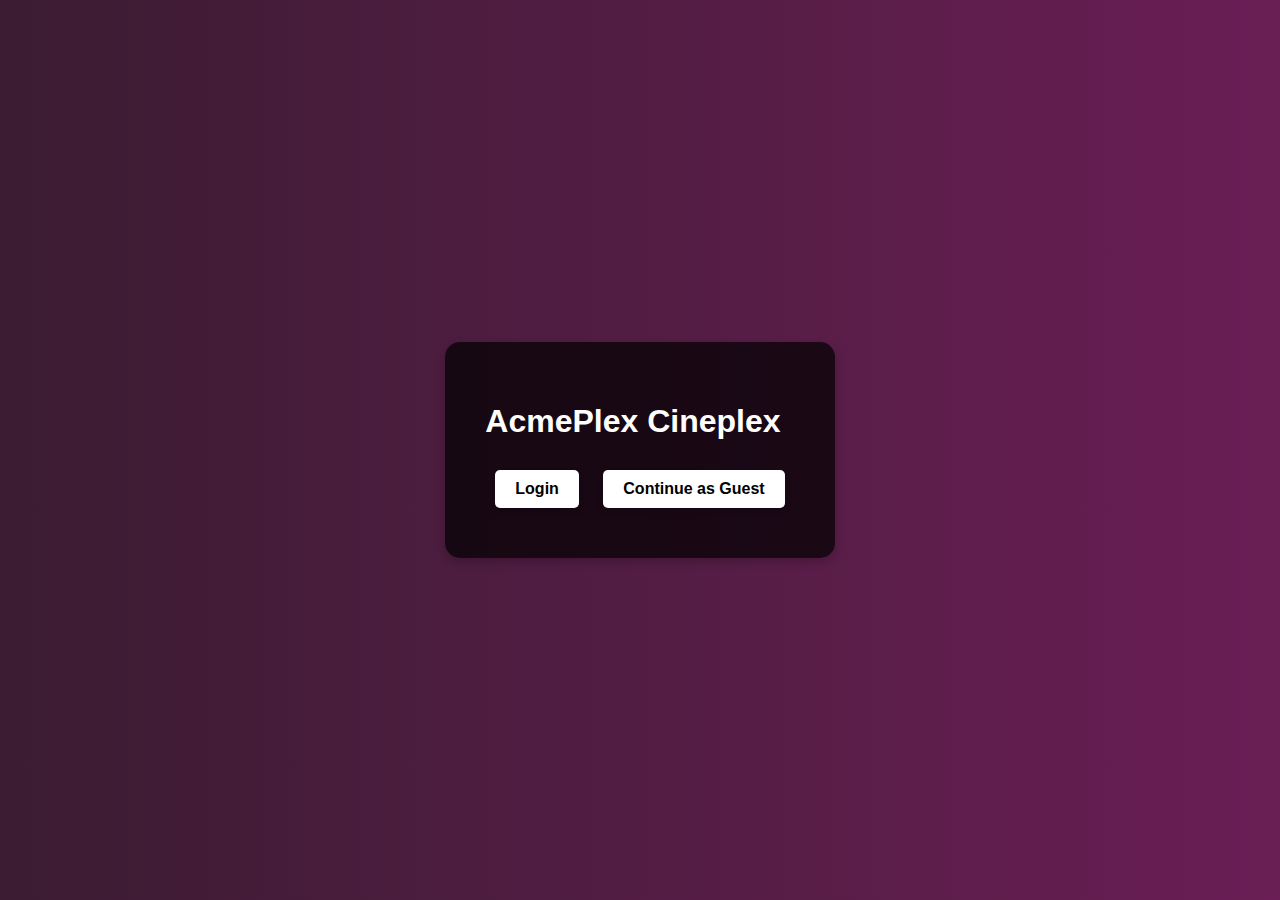
==== Source/html/index.html @ 5e8591b8 "Added Folder for Organization" ====
<!DOCTYPE html>
<html lang="en">
<head>
    <meta charset="UTF-8">
    <meta name="viewport" content="width=device-width, initial-scale=1.0">
    <title>AcmePlex Login</title>
    <link rel="stylesheet" href="../styles/styleIndex.css">
</head>
<body>
    <div class="login-screen">
        <div class="login-container">
            <h1> <span class="brand">AcmePlex Cineplex</span></h1>
            <p></p>
            <button onclick="redirectTo('main.html')">Login</button>
            <button onclick="redirectTo('main.html')">Continue as Guest</button>
        </div>
    </div>
    <script src="../script.js"></script>
</body>
</html>
---- Source/styles/styleIndex.css ----
body {
    font-family: 'Roboto', sans-serif;
    margin: 0;
    padding: 0;
    box-sizing: border-box;
    background: linear-gradient(to right, #3B1C32, #6A1E55);
    color: white;
    height: 100vh;
    display: flex;
    justify-content: center;
    align-items: center;
}

.overlay {
    text-align: center;
}

.login-container {
    background: rgba(0, 0, 0, 0.7);
    padding: 40px;
    border-radius: 15px;
    box-shadow: 0 4px 10px rgba(0, 0, 0, 0.2);
    max-width: 400px;
}

.login-container h1 {
    font-size: 32px;
    margin-bottom: 20px;
}

.login-container p {
    margin-bottom: 20px;
    font-size: 18px;
}

button {
    background-color: white;
    color: #000000;
    border: none;
    padding: 10px 20px;
    font-size: 16px;
    font-weight: bold;
    border-radius: 5px;
    cursor: pointer;
    margin: 10px;
    box-shadow: 0 4px 6px rgba(0, 0, 0, 0.1);
    transition: transform 0.3s ease, background-color 0.3s ease;
}

button:hover {
    background-color: #ffe4d9;
    transform: translateY(-3px);
}
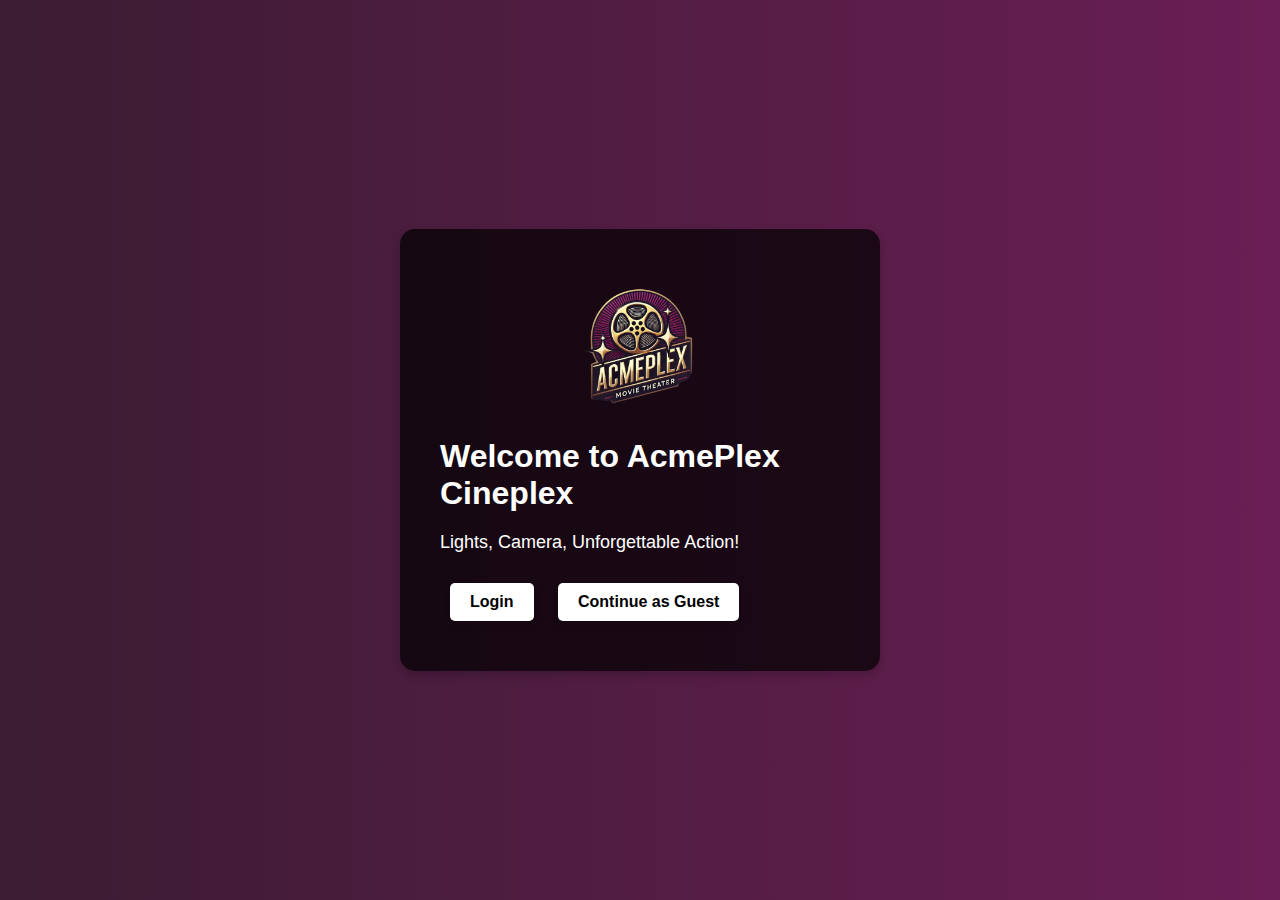
==== commit 1c4e968e: "Updated Frontend with logo and hover/features" ====
--- a/Source/html/index.html
+++ b/Source/html/index.html
@@ -9,8 +9,9 @@
 <body>
     <div class="login-screen">
         <div class="login-container">
-            <h1> <span class="brand">AcmePlex Cineplex</span></h1>
-            <p></p>
+            <img src="../assets/acmeplex-logo.png" alt="AcmePlex Logo" class="logo">
+            <h1>Welcome to <span class="brand">AcmePlex Cineplex</span></h1>
+            <p>Lights, Camera, Unforgettable Action!</p>
             <button onclick="redirectTo('main.html')">Login</button>
             <button onclick="redirectTo('main.html')">Continue as Guest</button>
         </div>
--- a/Source/styles/styleIndex.css
+++ b/Source/styles/styleIndex.css
@@ -1,3 +1,11 @@
+.logo {
+    max-width: 150px; /* Adjust the size as needed */
+    margin-bottom: 20px; /* Add spacing below the logo */
+    display: block;
+    margin-left: auto;
+    margin-right: auto;
+}
+
 body {
     font-family: 'Roboto', sans-serif;
     margin: 0;
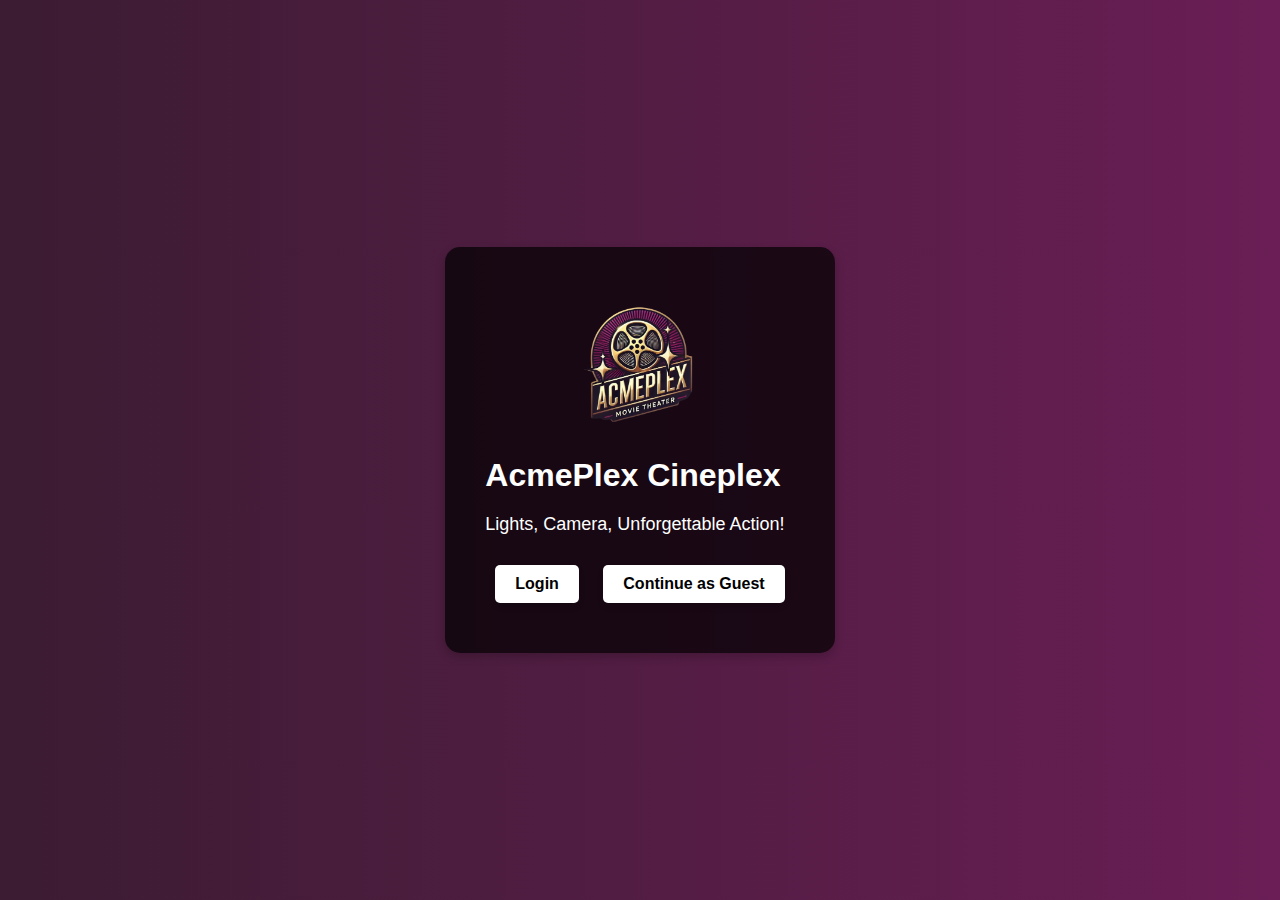
==== commit 89889b73: "Added auto scrolling through movies features" ====
--- a/Source/html/index.html
+++ b/Source/html/index.html
@@ -10,7 +10,7 @@
     <div class="login-screen">
         <div class="login-container">
             <img src="../assets/acmeplex-logo.png" alt="AcmePlex Logo" class="logo">
-            <h1>Welcome to <span class="brand">AcmePlex Cineplex</span></h1>
+            <h1><span class="brand">AcmePlex Cineplex</span></h1>
             <p>Lights, Camera, Unforgettable Action!</p>
             <button onclick="redirectTo('main.html')">Login</button>
             <button onclick="redirectTo('main.html')">Continue as Guest</button>
